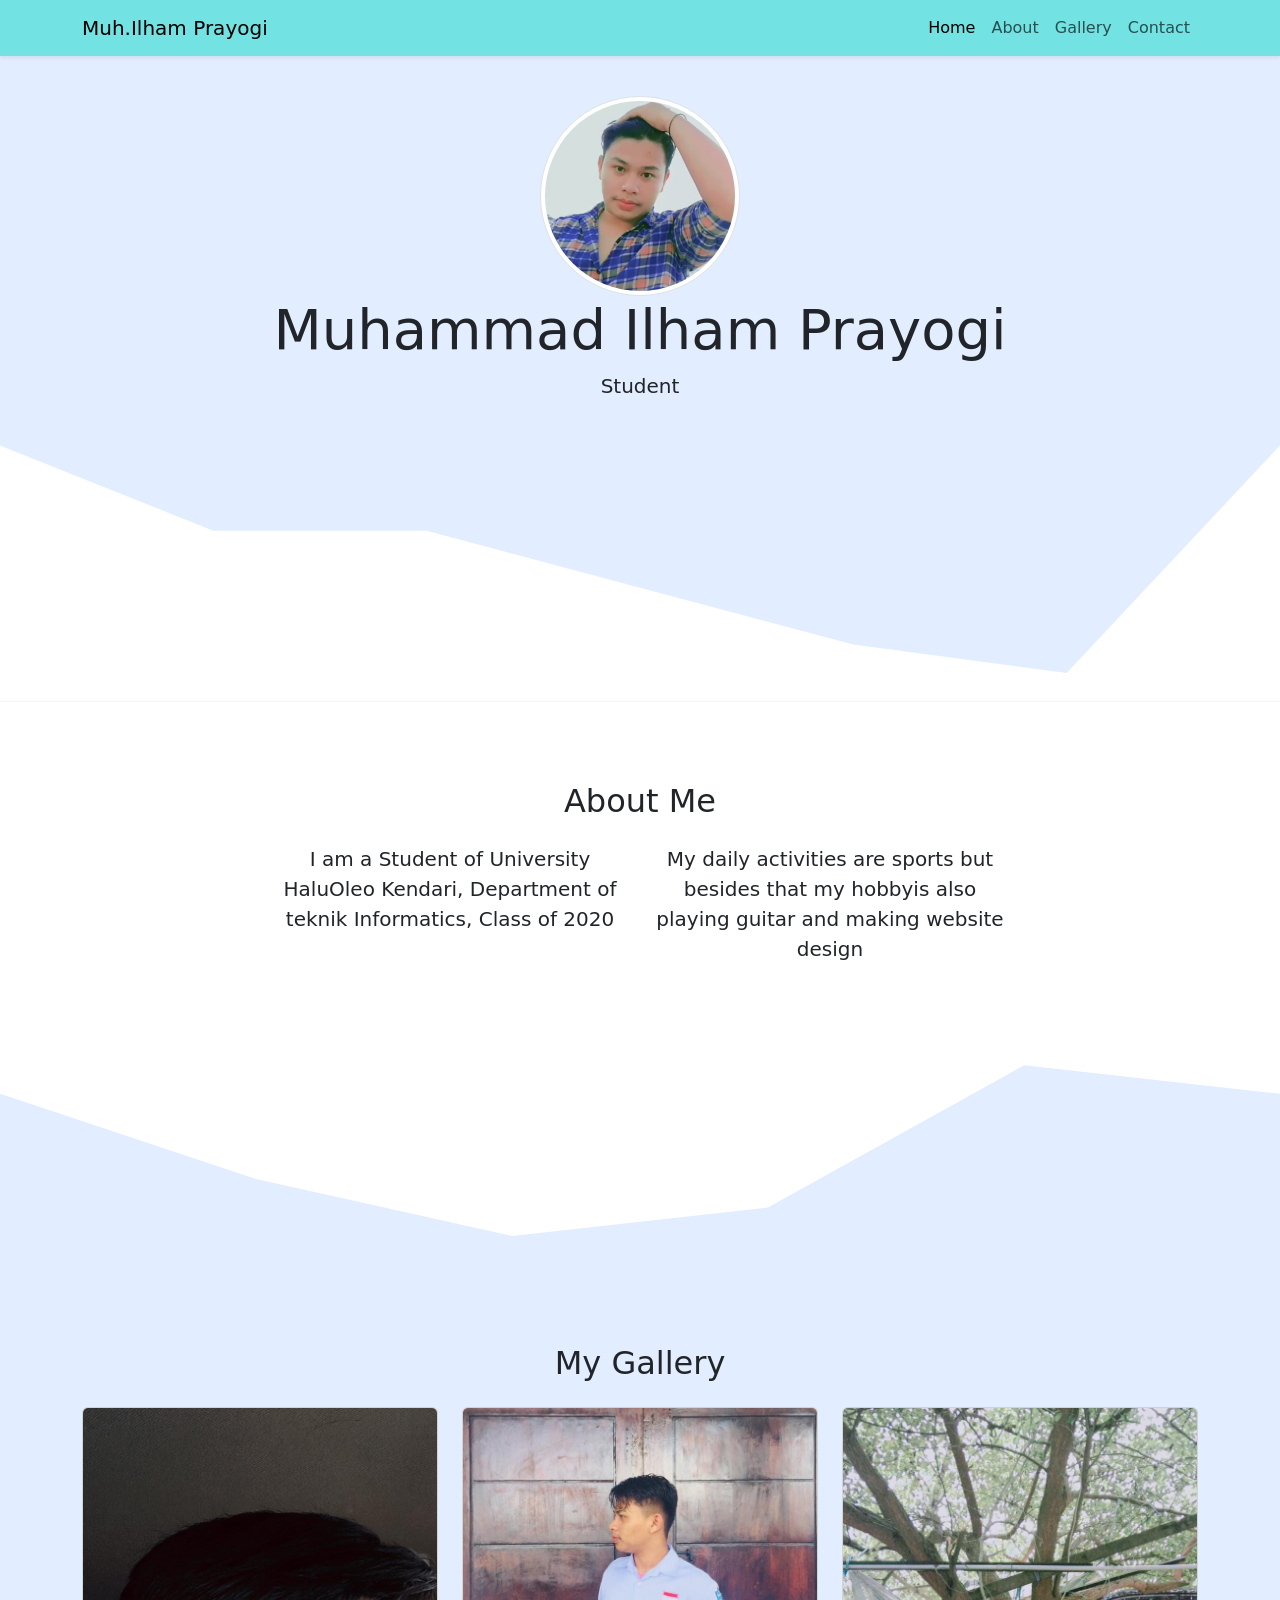
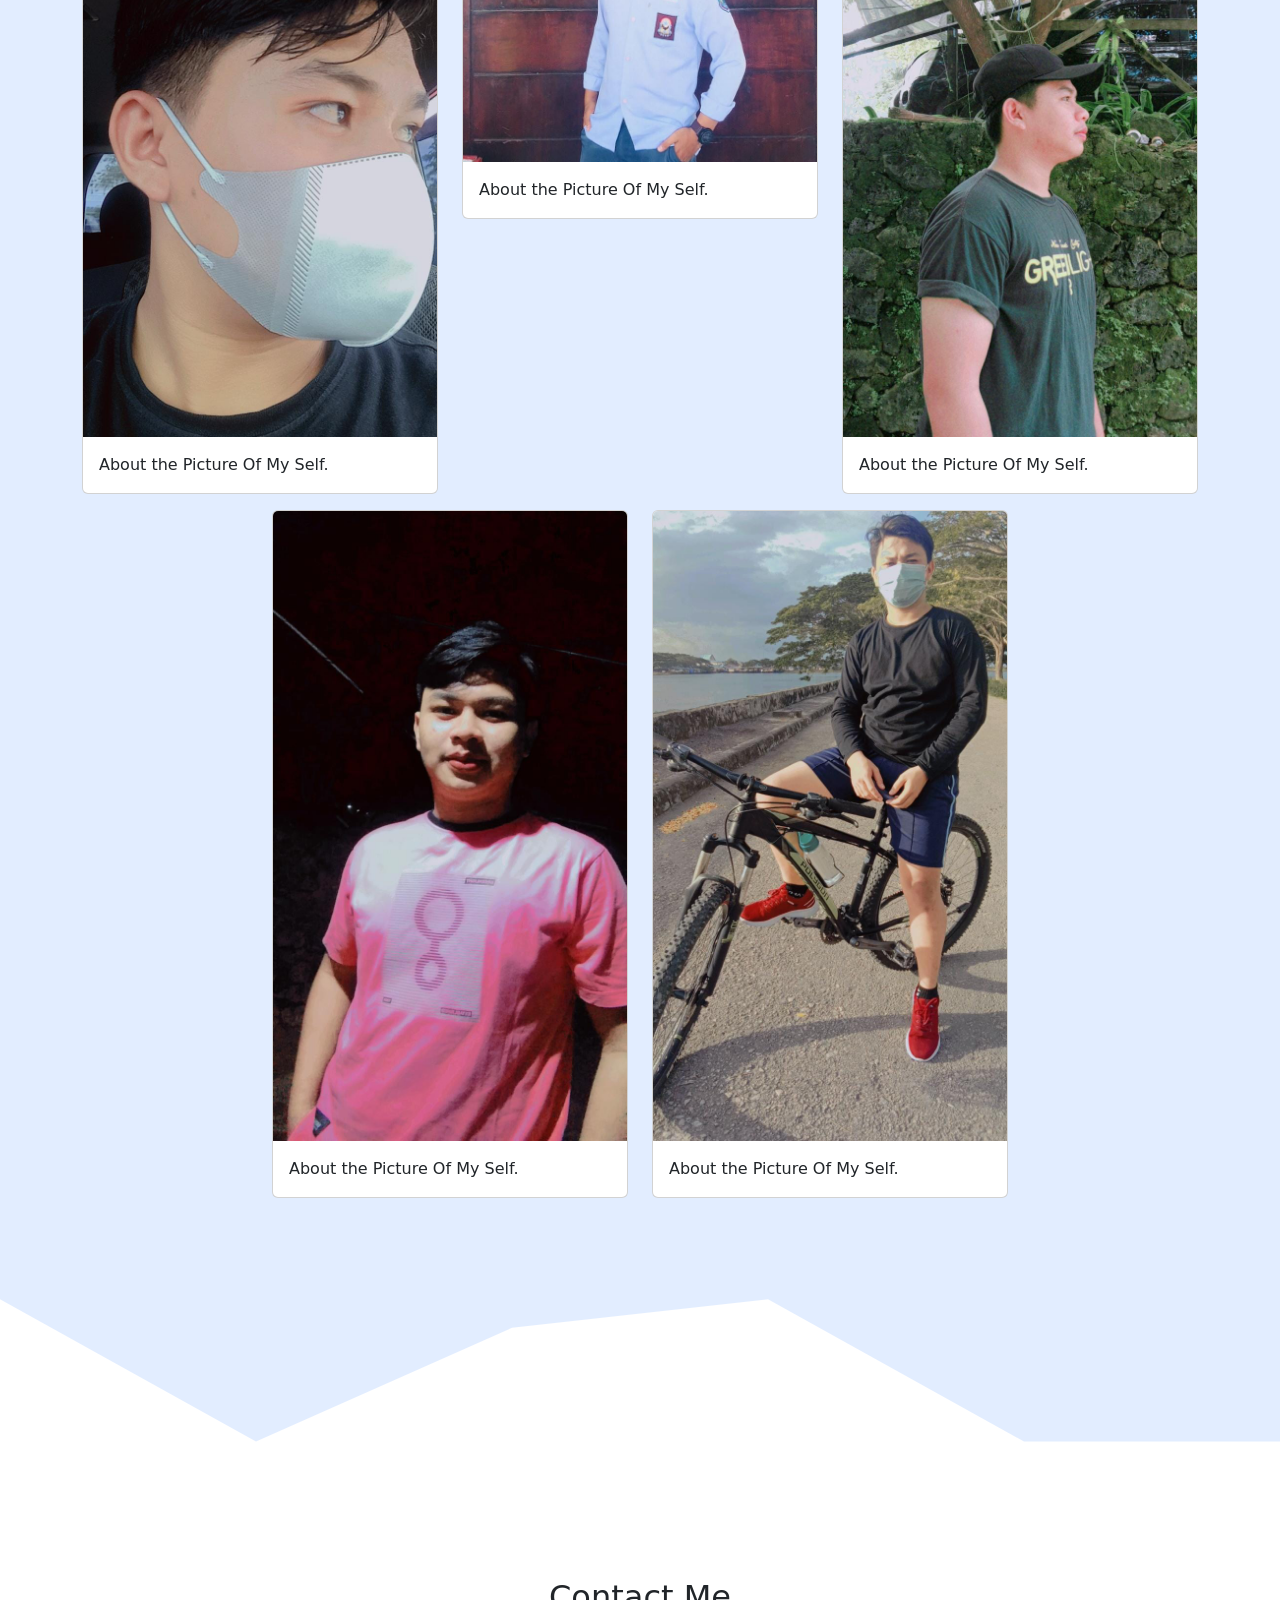
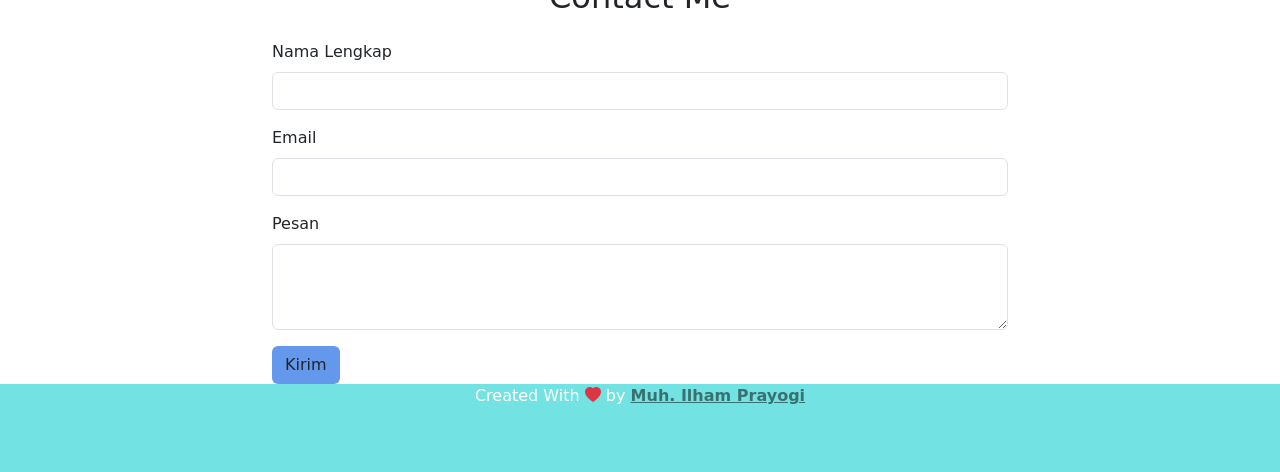
==== index.html @ 8cde9943 "ilham" ====
<!DOCTYPE html>
<html lang="en">
  <head>
    <!-- Required meta tags -->
    <meta charset="utf-8" />
    <meta name="viewport" content="width=device-width, initial-scale=1" />

    <!-- Bootstrap CSS -->
    <link href="https://cdn.jsdelivr.net/npm/bootstrap@5.0.2/dist/css/bootstrap.min.css" rel="stylesheet" integrity="sha384-EVSTQN3/azprG1Anm3QDgpJLIm9Nao0Yz1ztcQTwFspd3yD65VohhpuuCOmLASjC" crossorigin="anonymous" />

    <!-- Bootstrap Icons -->
    <link rel="stylesheet" href="https://cdn.jsdelivr.net/npm/bootstrap-icons@1.7.2/font/bootstrap-icons.css" />
    <!-- My CSS -->
    <link rel="stylesheet" href="style.css" />

    <title>My Portofolio l Muhammad Ilham Prayogi</title>
  </head>
  <body id="home">
    <!-- Navbar -->
    <nav class="navbar navbar-expand-lg navbar-light shadow-sm fixed-top" style="background-color: rgb(114, 226, 226)">
      <div class="container">
        <a class="navbar-brand" href="#">Muh.Ilham Prayogi</a>
        <button class="navbar-toggler" type="button" data-bs-toggle="collapse" data-bs-target="#navbarNav" aria-controls="navbarNav" aria-expanded="false" aria-label="Toggle navigation">
          <span class="navbar-toggler-icon"></span>
        </button>
        <div class="collapse navbar-collapse" id="navbarNav">
          <ul class="navbar-nav ms-auto">
            <li class="nav-item">
              <a class="nav-link active" aria-current="page" href="#home">Home</a>
            </li>
            <li class="nav-item">
              <a class="nav-link" href="#about">About</a>
            </li>
            <li class="nav-item">
              <a class="nav-link" href="#gallery">Gallery</a>
            </li>
            <li class="nav-item">
              <a class="nav-link" href="#contact">Contact</a>
            </li>
          </ul>
        </div>
      </div>
    </nav>
    <!-- Akhir Navbar -->

    <!-- Jumbotron -->
    <section class="jumbotron text-center">
      <img src="img/IMG_20211210_195700.jpg" alt="Ilham Prayogi" width="200" class="rounded-circle img-thumbnail" />
      <h1 class="display-4">Muhammad Ilham Prayogi</h1>
      <p class="lead">Student</p>
      <svg xmlns="http://www.w3.org/2000/svg" viewBox="0 0 1440 320"><path fill="#ffff" fill-opacity="1" d="M0,32L240,128L480,128L720,192L960,256L1200,288L1440,32L1440,320L1200,320L960,320L720,320L480,320L240,320L0,320Z"></path></svg>
    </section>
    <!-- Akhir Jumbotron -->

    <!-- About -->
    <section id="about">
      <div class="container">
        <div class="row text-center mb-3">
          <div class="col">
            <h2>About Me</h2>
          </div>
        </div>
        <div class="row justify-content-center fs-5 text-center">
          <div class="col-md-4">
            <p>I am a Student of University HaluOleo Kendari, Department of teknik Informatics, Class of 2020</p>
          </div>
          <div class="col-md-4">
            <p>My daily activities are sports but besides that my hobbyis also playing guitar and making website design</p>
          </div>
        </div>
      </div>
      <svg xmlns="http://www.w3.org/2000/svg" viewBox="0 0 1440 320"><path fill="#e2edff" fill-opacity="1" d="M0,128L288,224L576,288L864,256L1152,96L1440,128L1440,320L1152,320L864,320L576,320L288,320L0,320Z"></path></svg>
    </section>
    <!-- Akhir About -->

    <!-- Gallery -->
    <section id="gallery">
      <div class="container">
        <div class="row text-center mb-3">
          <div class="col">
            <h2>My Gallery</h2>
          </div>
        </div>
        <div class="row justify-content-center">
          <div class="col-md-4 mb-3">
            <div class="card">
              <img src="img/Gallery/1.jpg" class="card-img-top" alt="Gallery 1" />
              <div class="card-body">
                <p class="card-text">About the Picture Of My Self.</p>
              </div>
            </div>
          </div>
          <div class="col-md-4 mb-3">
            <div class="card">
              <img src="img/Gallery/2.jpg" class="card-img-top" alt="Gallery 2" />
              <div class="card-body">
                <p class="card-text">About the Picture Of My Self.</p>
              </div>
            </div>
          </div>
          <div class="col-md-4 mb-3">
            <div class="card">
              <img src="img/Gallery/3.jpg" class="card-img-top" alt="Gallery 3" />
              <div class="card-body">
                <p class="card-text">About the Picture Of My Self.</p>
              </div>
            </div>
          </div>
          <div class="col-md-4 mb-3">
            <div class="card">
              <img src="img/Gallery/4.jpg" class="card-img-top" alt="Gallery 4" />
              <div class="card-body">
                <p class="card-text">About the Picture Of My Self.</p>
              </div>
            </div>
          </div>
          <div class="col-md-4 mb-3">
            <div class="card">
              <img src="img/Gallery/5.jpg" class="card-img-top" alt="Gallery 5" />
              <div class="card-body">
                <p class="card-text">About the Picture Of My Self.</p>
              </div>
            </div>
          </div>
        </div>
      </div>
      <svg xmlns="http://www.w3.org/2000/svg" viewBox="0 0 1440 320"><path fill="#ffff" fill-opacity="1" d="M0,96L288,256L576,128L864,96L1152,256L1440,256L1440,320L1152,320L864,320L576,320L288,320L0,320Z"></path></svg>
    </section>
    <!-- Akhir Gallery -->

    <!-- Contact -->
    <section id="contact">
      <div class="container">
        <div class="row text-center mb-3">
          <div class="col">
            <h2>Contact Me</h2>
          </div>
        </div>
        <div class="row justify-content-center">
          <div class="col-md-8">
            <form>
              <div class="mb-3">
                <label for="Name" class="form-label">Nama Lengkap</label>
                <input type="text" class="form-control" id="name" aria-describedby="name" />
              </div>
              <div class="mb-3">
                <label for="email" class="form-label">Email</label>
                <input type="email" class="form-control" id="email" aria-describedby="email" />
              </div>
              <div class="mb-3">
                <label for="Pesan" class="form-label">Pesan</label>
                <textarea class="form-control" id="Pesan" rows="3"></textarea>
              </div>
              <button type="submit" class="btn" style="background-color: rgb(100, 152, 237)">Kirim</button>
            </form>
          </div>
        </div>
      </div>
    </section>
    <!-- Akhir Contact-->

    <!-- Footer -->
    <footer class="text-white text-center pb-5" style="background-color: rgb(114, 226, 226)">
      <p>Created With <i class="bi bi-heart-fill text-danger"></i> by <a href="https://www.instagram.com/muh.ilhamprayogi/" class="text-black-50 fw-bold">Muh. Ilham Prayogi</a></p>
    </footer>
    <!-- Akhir Footer-->

    <script src="https://cdn.jsdelivr.net/npm/bootstrap@5.0.2/dist/js/bootstrap.bundle.min.js" integrity="sha384-MrcW6ZMFYlzcLA8Nl+NtUVF0sA7MsXsP1UyJoMp4YLEuNSfAP+JcXn/tWtIaxVXM" crossorigin="anonymous"></script>
  </body>
</html>
---- style.css ----
.jumbotron {
  padding-top: 6rem;
  background-color: #e2edff;
}

#gallery {
  background-color: #e2edff;
}

section {
  padding-top: 5rem;
}
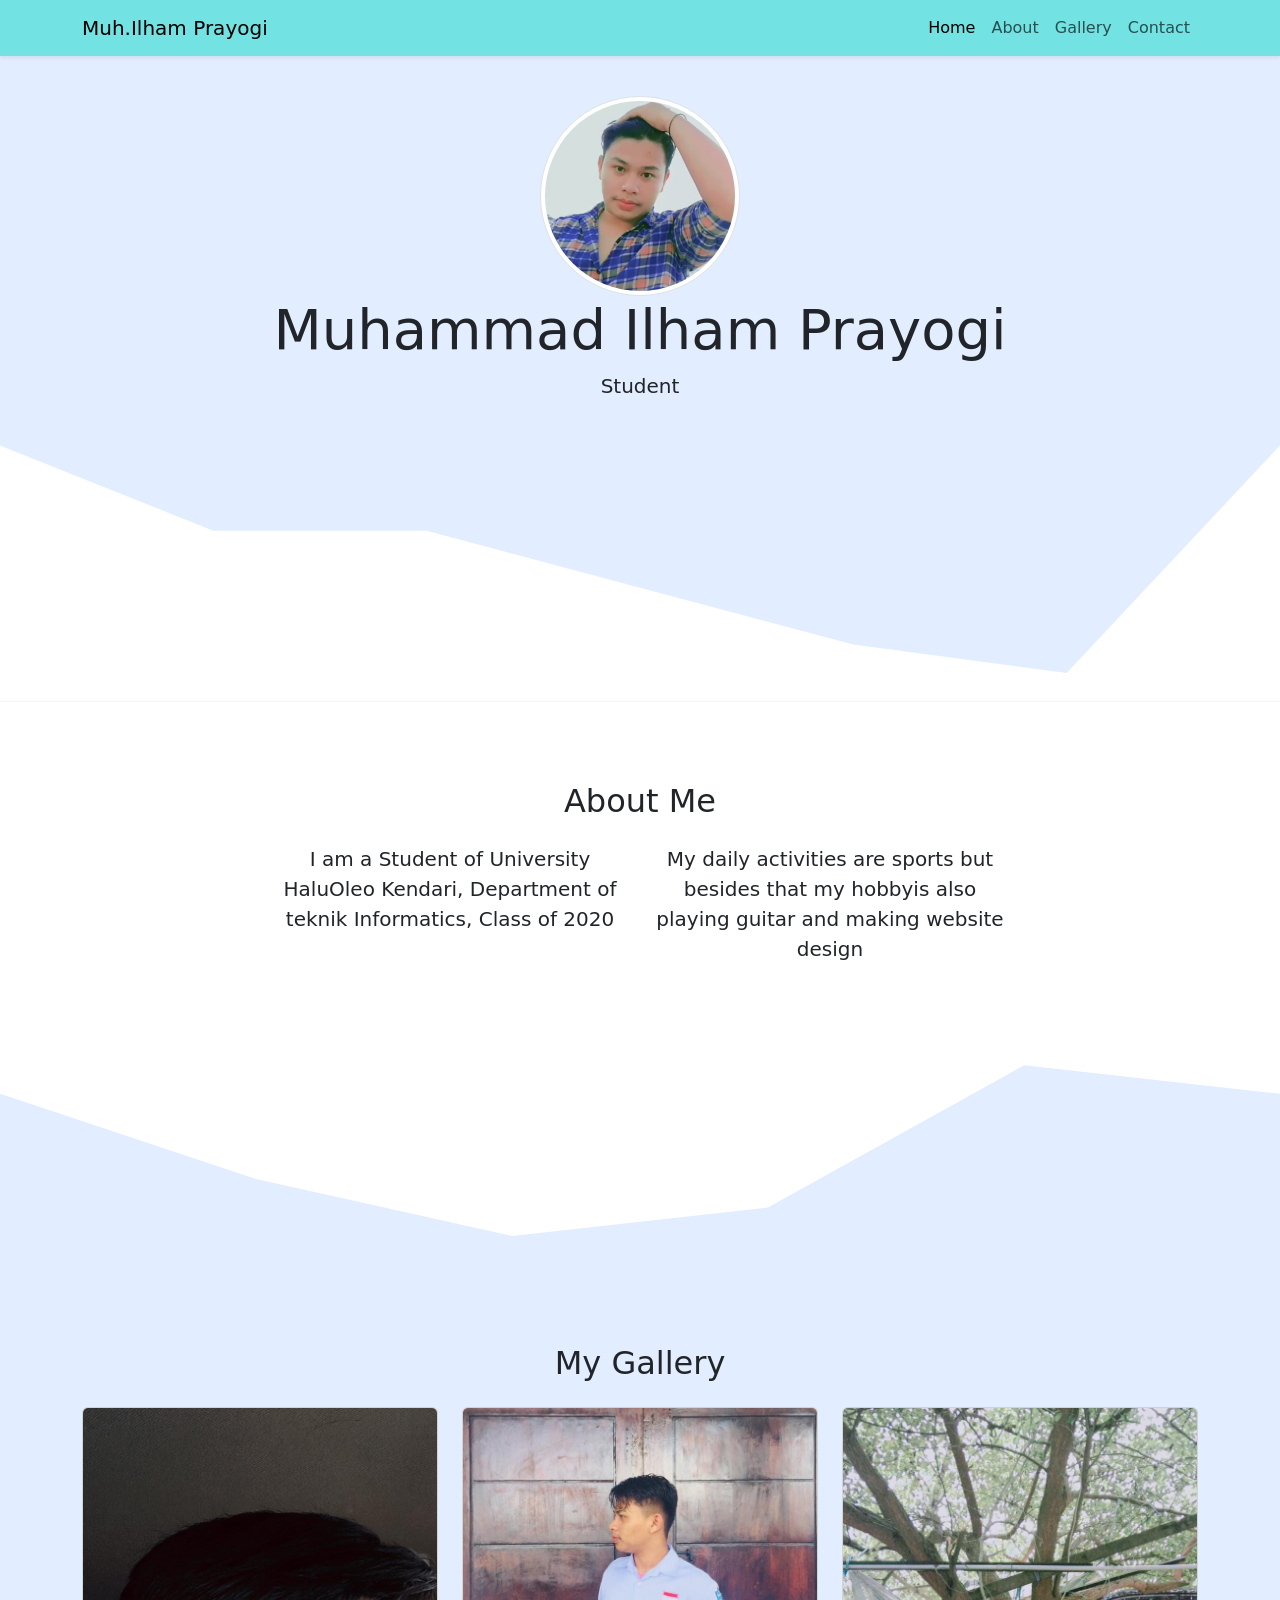
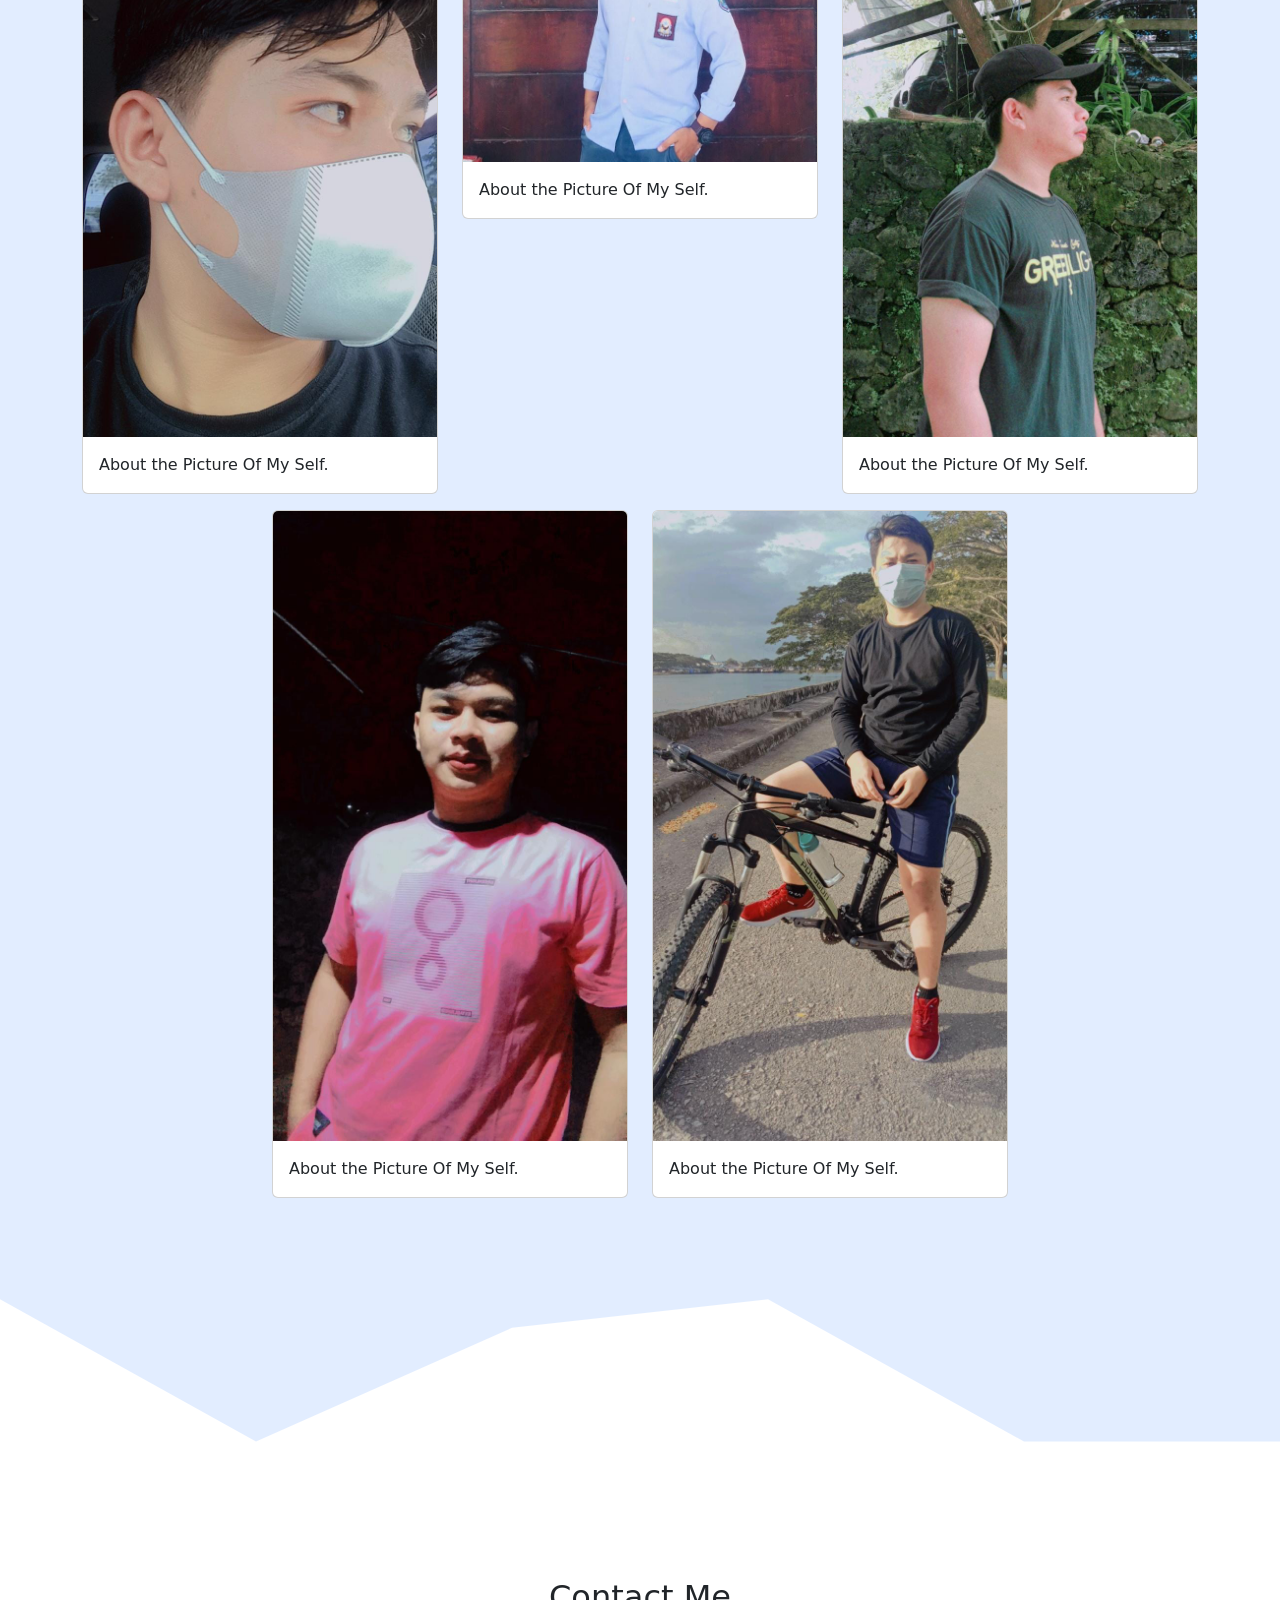
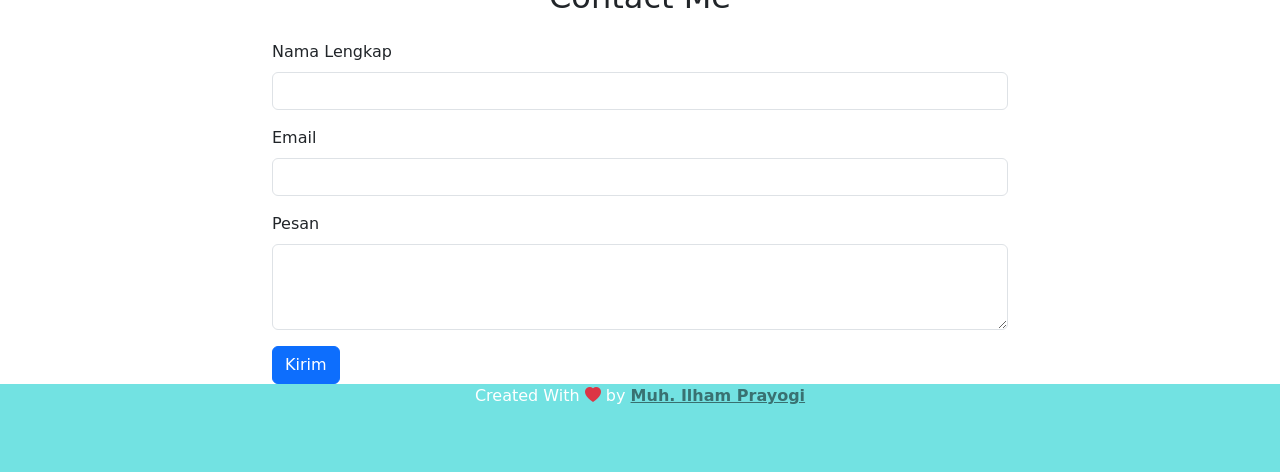
==== commit 1eb90c00: "revisi ilham" ====
--- a/index.html
+++ b/index.html
@@ -138,20 +138,29 @@
         </div>
         <div class="row justify-content-center">
           <div class="col-md-8">
-            <form>
+            <div class="alert alert-success alert-dismissible fade show d-none my-alert" role="alert">
+              <strong>Thank You!</strong> I have received your message.
+              <button type="button" class="btn-close" data-bs-dismiss="alert" aria-label="Close"></button>
+            </div>
+            <form name="contact-web-form">
               <div class="mb-3">
                 <label for="Name" class="form-label">Nama Lengkap</label>
-                <input type="text" class="form-control" id="name" aria-describedby="name" />
+                <input type="text" class="form-control" id="name" aria-describedby="name" name="nama" />
               </div>
               <div class="mb-3">
                 <label for="email" class="form-label">Email</label>
-                <input type="email" class="form-control" id="email" aria-describedby="email" />
+                <input type="email" class="form-control" id="email" aria-describedby="email" name="email" />
               </div>
               <div class="mb-3">
                 <label for="Pesan" class="form-label">Pesan</label>
-                <textarea class="form-control" id="Pesan" rows="3"></textarea>
-              </div>
-              <button type="submit" class="btn" style="background-color: rgb(100, 152, 237)">Kirim</button>
+                <textarea class="form-control" id="Pesan" rows="3" name="pesan"></textarea>
+              </div>
+              <button type="submit" class="btn btn-primary btn-kirim">Kirim</button>
+
+              <button class="btn btn-primary btn-loading d-none" type="button" disabled>
+                <span class="spinner-border spinner-border-sm" role="status" aria-hidden="true"></span>
+                Loading...
+              </button>
             </form>
           </div>
         </div>
@@ -166,5 +175,29 @@
     <!-- Akhir Footer-->
 
     <script src="https://cdn.jsdelivr.net/npm/bootstrap@5.0.2/dist/js/bootstrap.bundle.min.js" integrity="sha384-MrcW6ZMFYlzcLA8Nl+NtUVF0sA7MsXsP1UyJoMp4YLEuNSfAP+JcXn/tWtIaxVXM" crossorigin="anonymous"></script>
+
+    <script>
+      const scriptURL = 'https://script.google.com/macros/s/AKfycbwHRw_GxEyxp6RjCp8r3lwICDlu0vVeiEyXQlPTGS8aONpQYyBxv4IyrAPK8FHi-otBYQ/exec';
+      const form = document.forms['contact-web-form'];
+      const btnKirim = document.querySelector('.btn-kirim');
+      const btnLoading = document.querySelector('.btn-loading');
+      const myAlert = document.querySelector('.my-alert');
+
+      form.addEventListener('submit', (e) => {
+        e.preventDefault();
+
+        btnLoading.classList.toggle('d-none');
+        btnKirim.classList.toggle('d-none');
+        fetch(scriptURL, { method: 'POST', body: new FormData(form) })
+          .then((response) => {
+            btnLoading.classList.toggle('d-none');
+            btnKirim.classList.toggle('d-none');
+            myAlert.classList.toggle('d-none');
+            console.log('Success!', response);
+            form.reset();
+          })
+          .catch((error) => console.error('Error!', error.message));
+      });
+    </script>
   </body>
 </html>
